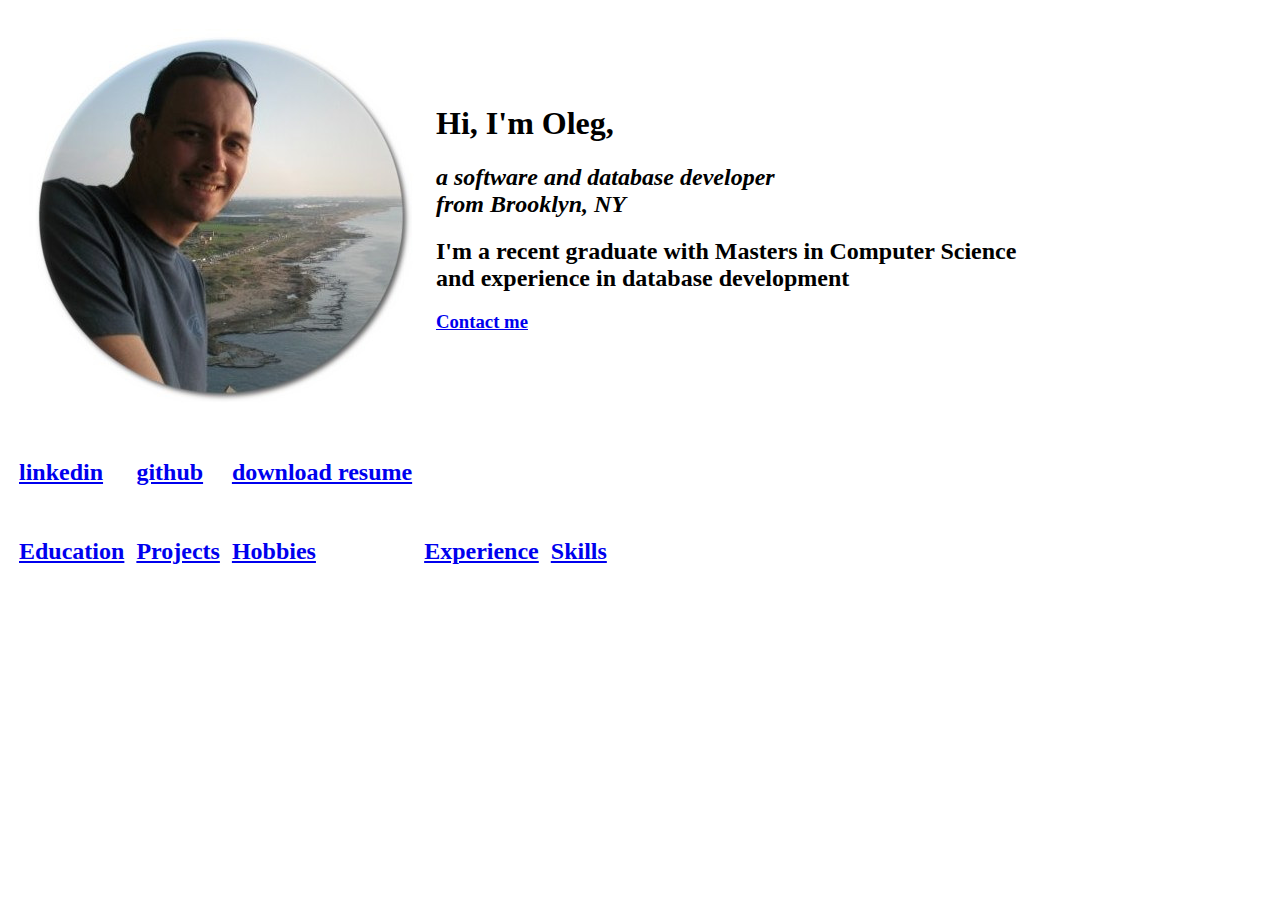
==== index.html @ b2f18710 "initial revision" ====
<!DOCTYPE html>
<html lang="en" dir="ltr">

<head>
  <meta charset="utf-8">
  <meta name="description" content="Personal Site">
  <meta name="author" content="Oleg Lando">
  <title>🚀Oleg's Personal Site</title>
</head>

<body>
  <table cellspacing = '20'
    <tr>
      <td>
        <img src="images/Me.jpg" alt="Profile picture">
      </td>
      <td>
        <h1>Hi, I'm Oleg,</h1>
        <h2><em>a software and database developer <br> from <strong>Brooklyn, NY</strong></em></h2>
        <h2>I'm a recent graduate with Masters in Computer Science <br> and experience in database
          development
        </h2>
        <h3><a href="contact_me.html">Contact me</a></h3>
      </td
    </tr>
  </table>

  <table cellspacing="10">
    <tr>
      <td>
        <h2><a href="http:\\www.linkedin.com/in/oleg-lando">linkedin</a></h2>
      </td>
      <td>
        <h2><a href="http:\\www.github.com/conehoo">github</a></h2>
      </td>
      <td>
        <h2><a download href="files/Oleg_Lando_Resume.pdf">download resume</a></h2>
      </td>
    </tr>
    <tr>
      <td>
        <h2><a href="education.html">Education</a></h2>
      </td>
      <td>
        <h2><a href="projects.html">Projects</a></h2>
      </td>
      <td>
        <h2><a href="hobbies.html">Hobbies</a></h2>
      </td>
      <td>
        <h2><a href="experience.html">Experience</a></h2>
      </td>
      <td>
        <h2><a href="skills.html">Skills</a></h2>
      </td>
    </tr>
  </table>
</body>

</html>
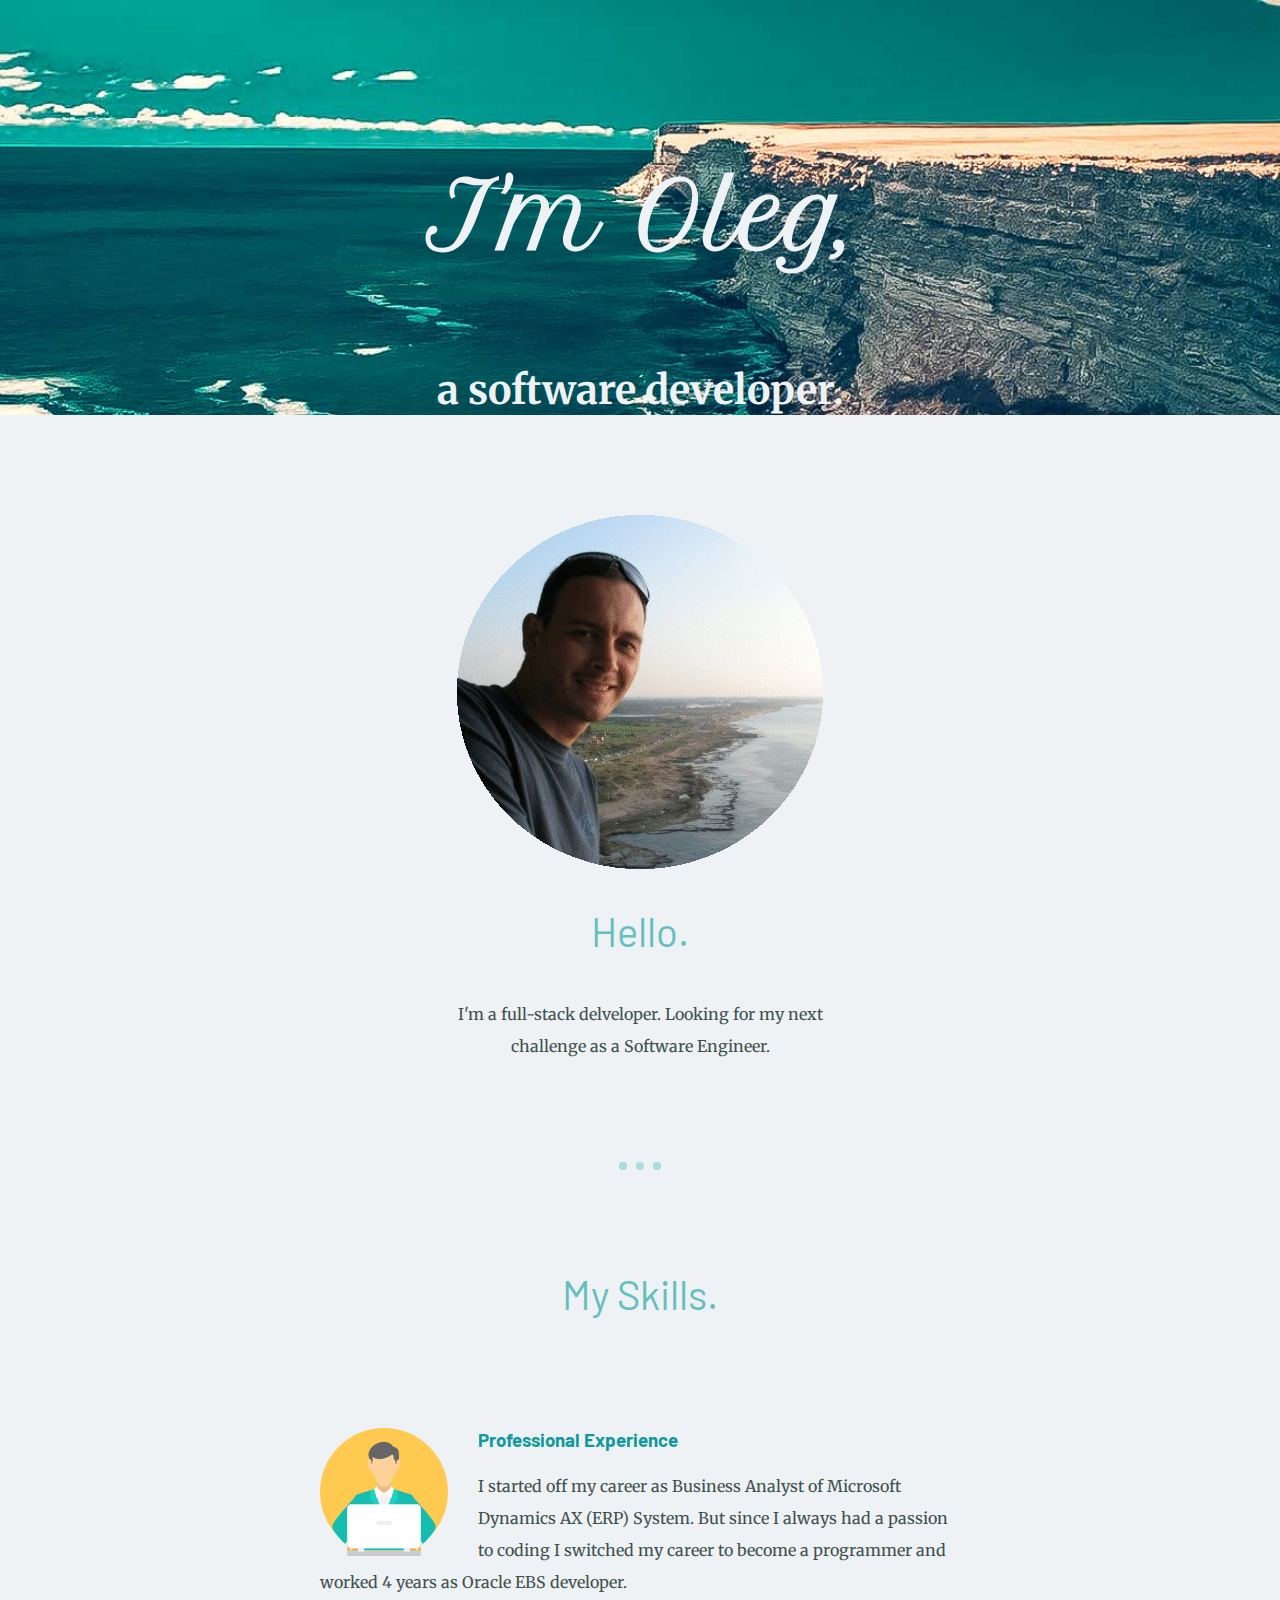
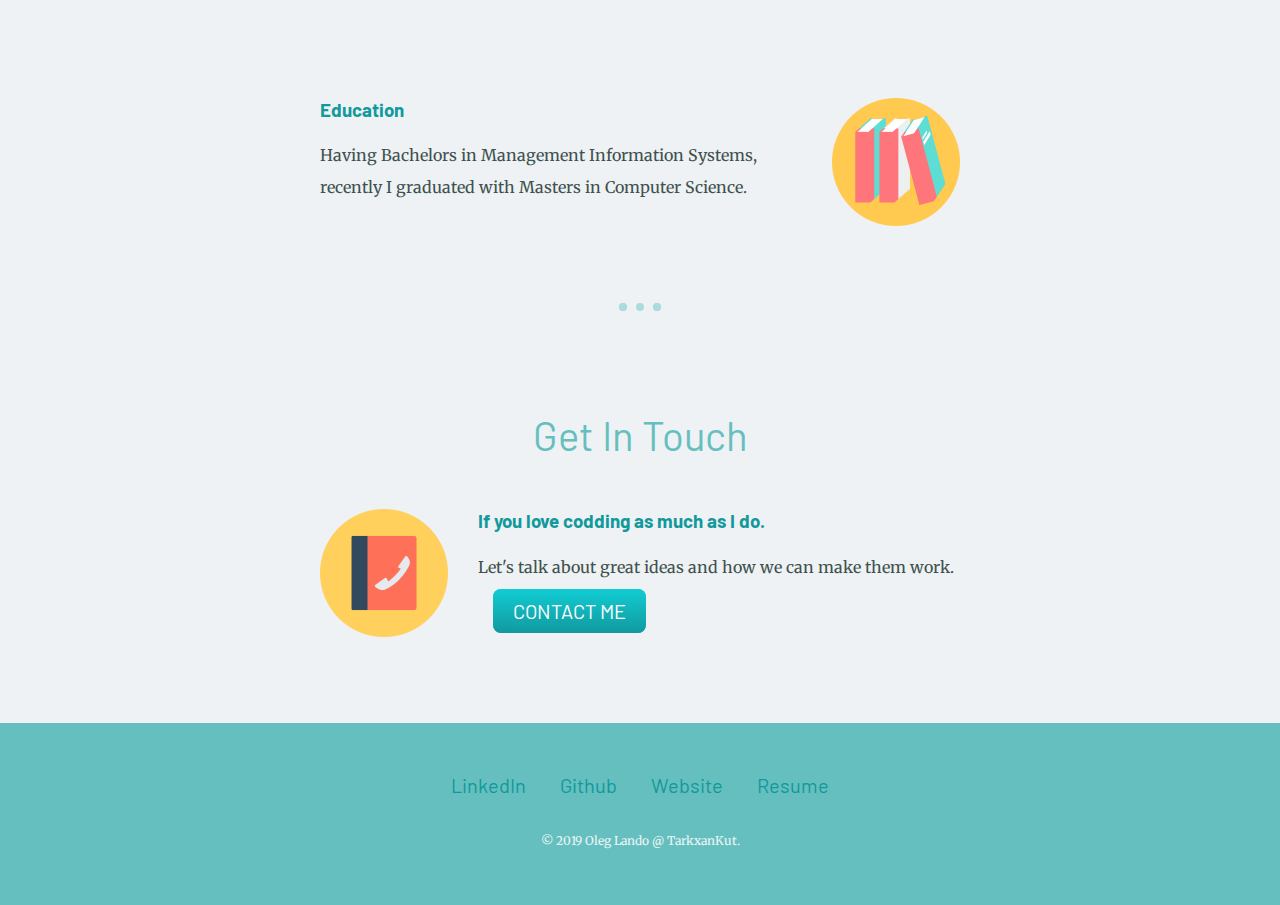
==== commit 89f822b8: "Add files via upload" ====
--- a/index.html
+++ b/index.html
@@ -5,56 +5,61 @@
   <meta charset="utf-8">
   <meta name="description" content="Personal Site">
   <meta name="author" content="Oleg Lando">
-  <title>🚀Oleg's Personal Site</title>
+  <link rel="stylesheet" href="css/styles.css">
+  <link rel="icon" href="images/favicon.ico">
+  <link href="https://fonts.googleapis.com/css?family=Barlow|Merriweather|Petit+Formal+Script" rel="stylesheet">
 </head>
 
 <body>
-  <table cellspacing = '20'
-    <tr>
-      <td>
-        <img src="images/Me.jpg" alt="Profile picture">
-      </td>
-      <td>
-        <h1>Hi, I'm Oleg,</h1>
-        <h2><em>a software and database developer <br> from <strong>Brooklyn, NY</strong></em></h2>
-        <h2>I'm a recent graduate with Masters in Computer Science <br> and experience in database
-          development
-        </h2>
-        <h3><a href="contact_me.html">Contact me</a></h3>
-      </td
-    </tr>
-  </table>
+  <div class="top-container">
+    <h1>I'm Oleg,</h1>
+    <h6>a software developer.</h2>
+  </div>
 
-  <table cellspacing="10">
-    <tr>
-      <td>
-        <h2><a href="http:\\www.linkedin.com/in/oleg-lando">linkedin</a></h2>
-      </td>
-      <td>
-        <h2><a href="http:\\www.github.com/conehoo">github</a></h2>
-      </td>
-      <td>
-        <h2><a download href="files/Oleg_Lando_Resume.pdf">download resume</a></h2>
-      </td>
-    </tr>
-    <tr>
-      <td>
-        <h2><a href="education.html">Education</a></h2>
-      </td>
-      <td>
-        <h2><a href="projects.html">Projects</a></h2>
-      </td>
-      <td>
-        <h2><a href="hobbies.html">Hobbies</a></h2>
-      </td>
-      <td>
-        <h2><a href="experience.html">Experience</a></h2>
-      </td>
-      <td>
-        <h2><a href="skills.html">Skills</a></h2>
-      </td>
-    </tr>
-  </table>
+  <div class="middle-container">
+    <div class="profile">
+      <img src="images/me.gif" alt="">
+      <h2>Hello.</h2>
+      <p class="intro">I'm a full-stack delveloper. Looking for my next challenge as a Software Engineer.</p>
+    </div>
+    <hr>
+    <div class="skills">
+      <h2>My Skills.</h2>
+      <div class="skill-row">
+        <img class="experience-image" src="images/experience.png" alt="experience-image">
+        <h3>Professional Experience</h3>
+        <p>I started off my career as Business Analyst of Microsoft Dynamics AX (ERP) System.
+          But since I always had a passion to coding I switched my career to become a programmer
+          and worked 4 years as Oracle EBS developer.</p>
+      </div>
+      <div class="skill-row">
+        <img class="education-image" src="images/education.png" alt="education-image">
+        <h3>Education</h3>
+        <p>Having Bachelors in Management Information Systems, recently I graduated
+          with Masters in Computer Science.</p>
+      </div>
+    </div>
+    <hr>
+
+    <div class="contact-me">
+      <h2>Get In Touch</h2>
+      <div class="contact-me-row">
+        <img class="contacts-image" src="images/phone-book.png" alt="">
+        <h3>If you love codding as much as I do.</h3>
+        <p>Let's talk about great ideas and how we can make them work.</p>
+        <a class="btn" href="mailto:tarkxankut@gmail.com">CONTACT ME</a>
+      </div>
+    </div>
+  </div>
+
+  <div class="bottom-container">
+    <a class="footer-link" href="http://www.linkedin.com/in/oleg-lando/">LinkedIn</a>
+    <a class="footer-link" href="https://www.github.com/conehoo/">Github</a>
+    <a class="footer-link" href="https://tarkxan.github.io/cv/">Website</a>
+    <a class="footer-link" download  href="files/Oleg_Lando_Resume.pdf">Resume</a>
+    <p class="copyright">© 2019 Oleg Lando @ TarkxanKut.</p>
+  </div>
+
 </body>
 
 </html>
--- a/css/styles.css
+++ b/css/styles.css
@@ -0,0 +1,149 @@
+body {
+  color: #40514E;
+  background: #eef2f5;
+  margin: 0;
+  text-align: center;
+  font-family: 'Merriweather', serif;
+}
+
+h1 {
+  font-size: 5.625rem;
+  margin-top: 50px auto 0 auto;
+  /*font-family: 'Charm', cursive;*/
+  font-family: 'Petit Formal Script', cursive;
+  color: #eef2f5;
+  /*line-height: 2;*/
+}
+h6{
+  font-size: 2.5rem;
+  color: #eef2f5;
+}
+h2{
+  font-size: 2.5rem;
+  font-family: 'Barlow', sans-serif;
+  color: #66BFBF;
+  font-weight: normal;
+  padding-bottom: 10px;
+}
+h3{
+  font-family: 'Barlow', sans-serif;
+  color: #11999B;
+}
+
+p{
+  line-height: 2; /*the gap between lines*/
+}
+
+hr{
+  border: dotted #acdbdf 8px;
+  border-bottom: none; /*single dotted*/
+  width: 2%;
+  margin: 100px auto;
+}
+
+a{
+  color: #11999B;
+
+  font-family: 'Barlow', sans-serif;
+  font-size: 1.25rem;
+  margin: 15px 15px;
+  text-decoration: none;
+}
+
+a:hover{
+  color: #EAF6F6;
+}
+
+.top-container {
+  background: url('../images/tarkxankut.jpg');
+  background-repeat: no-repeat;
+  background-size: 100%;
+  /*position: relative;*/
+  padding-top: 100px;
+}
+
+.middle-container {
+  margin: 100px 0;
+}
+
+
+.bottom-container {
+  background-color: #66BFBF;
+  padding: 50px 0 20px;
+}
+
+
+
+.intro{
+  width: 30%; /*Instead of one wide line of text*/
+  margin: auto; /*to center*/
+}
+
+.skill-row{
+  width: 50%;
+  margin: 100px auto 100px auto; /*to make more space from top and bottom and center*/
+  text-align: left;
+}
+
+.experience-image{
+  width: 20%; /*to make image 25% of its its parent (skill-row)*/
+  float: left; /*to wrap the image*/
+  margin-right: 30px;
+}
+
+.education-image{
+  width: 20%; /*to make image 25% of its parent (skill-row)*/
+  float: right; /*to wrap the image*/
+  margin-left: 30px;
+}
+
+.skill-row{
+  width: 50%;
+  margin: 100px auto 100px auto; /*to make more space from top and bottom and center*/
+  text-align: left;
+}
+
+.contact-me-row{
+  width: 50%;
+  margin: 40px auto 60px; /*to make more space from top and bottom and center*/
+  text-align: left;
+}
+
+.contacts-image{
+  width: 20%; /*to make image 25% of its its parent (skill-row)*/
+  float: left; /*to wrap the image*/
+  margin-right: 30px;
+}
+
+.copyright{
+  color: #EAF6F6;
+  font-size: 0.75rem;
+  padding: 20px 0;
+}
+
+.btn {
+  background: #11cdd4;
+  background-image: -webkit-linear-gradient(top, #11cdd4, #11999e);
+  background-image: -moz-linear-gradient(top, #11cdd4, #11999e);
+  background-image: -ms-linear-gradient(top, #11cdd4, #11999e);
+  background-image: -o-linear-gradient(top, #11cdd4, #11999e);
+  background-image: linear-gradient(to bottom, #11cdd4, #11999e);
+  -webkit-border-radius: 8;
+  -moz-border-radius: 8;
+  border-radius: 8px;
+  font-family: 'Barlow', sans-serif;
+  color: #ffffff;
+  font-size: 20px;
+  padding: 10px 20px 10px 20px;
+  text-decoration: none;
+}
+
+.btn:hover {
+  background: #30e3cb;
+  background-image: -webkit-linear-gradient(top, #30e3cb, #2bc4ad);
+  background-image: -moz-linear-gradient(top, #30e3cb, #2bc4ad);
+  background-image: -ms-linear-gradient(top, #30e3cb, #2bc4ad);
+  background-image: -o-linear-gradient(top, #30e3cb, #2bc4ad);
+  background-image: linear-gradient(to bottom, #30e3cb, #2bc4ad);
+  text-decoration: none;
+}
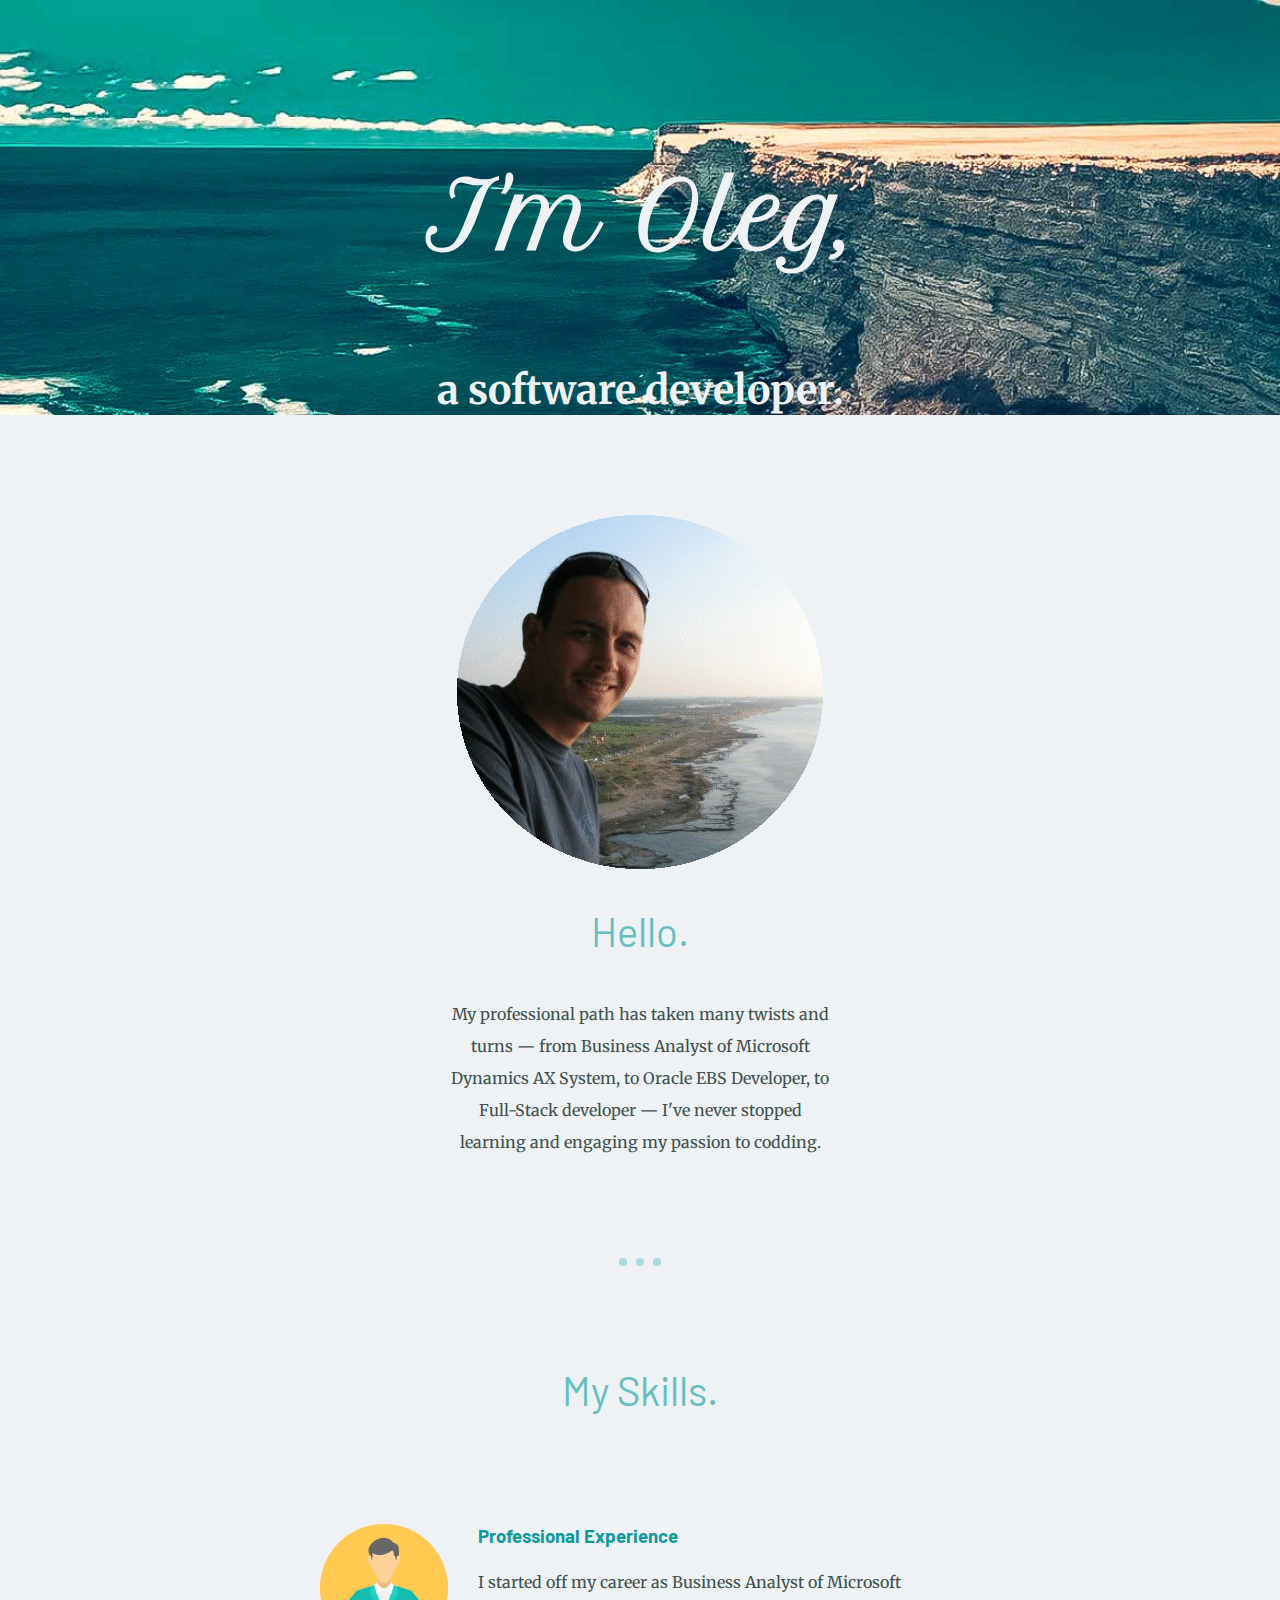
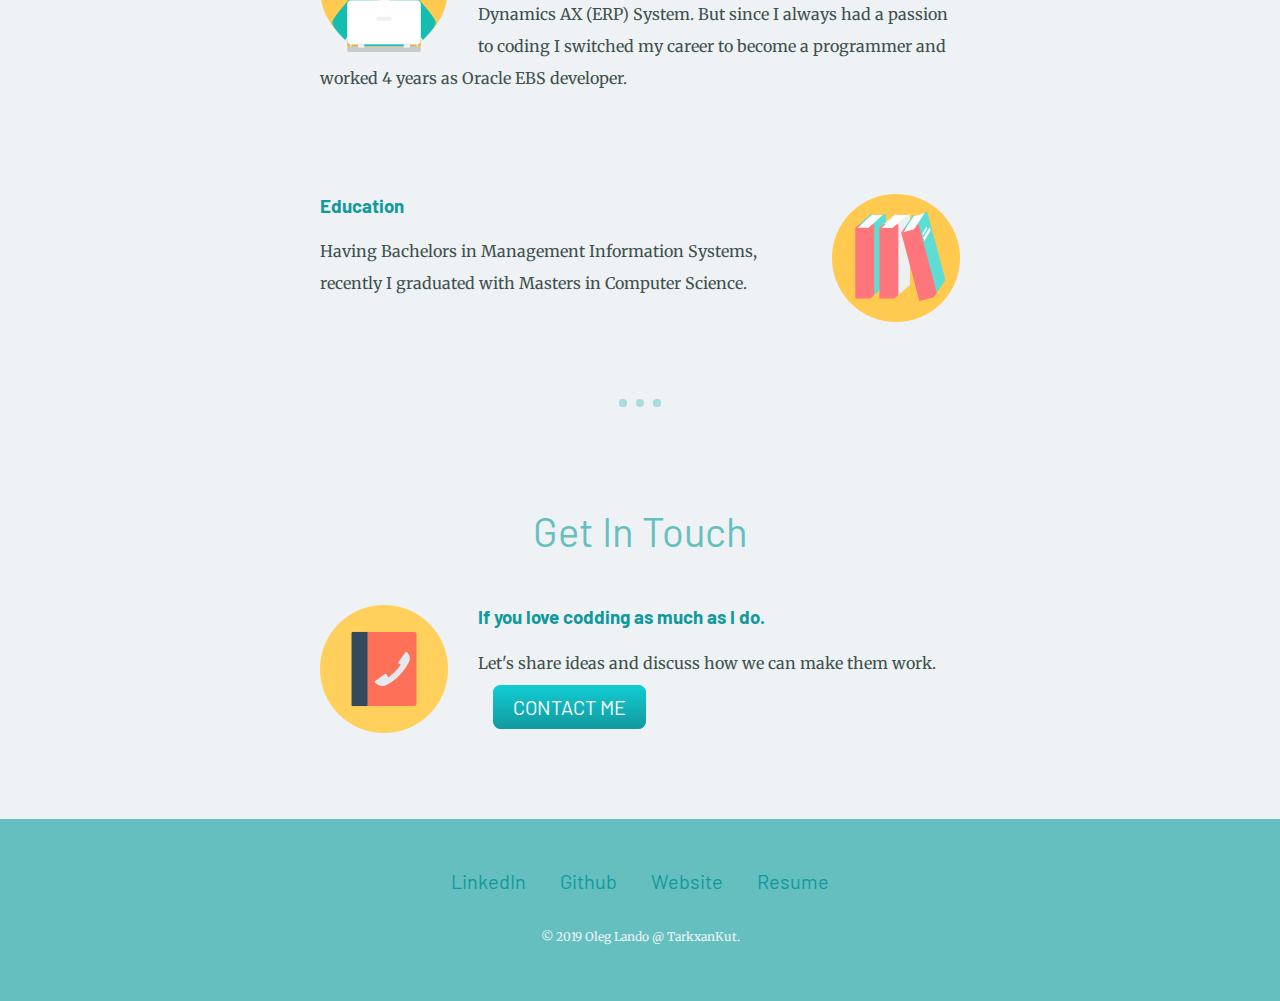
==== commit 1fffec86: "Update index.html" ====
--- a/index.html
+++ b/index.html
@@ -20,7 +20,9 @@
     <div class="profile">
       <img src="images/me.gif" alt="">
       <h2>Hello.</h2>
-      <p class="intro">I'm a full-stack delveloper. Looking for my next challenge as a Software Engineer.</p>
+      <p class="intro">My professional path has taken many twists and turns —
+        from Business Analyst of Microsoft Dynamics AX System, to Oracle EBS Developer,
+        to Full-Stack developer — I've never stopped learning and engaging my passion to codding.</p>
     </div>
     <hr>
     <div class="skills">
@@ -46,7 +48,7 @@
       <div class="contact-me-row">
         <img class="contacts-image" src="images/phone-book.png" alt="">
         <h3>If you love codding as much as I do.</h3>
-        <p>Let's talk about great ideas and how we can make them work.</p>
+        <p>Let's share ideas and discuss how we can make them work.</p>
         <a class="btn" href="mailto:tarkxankut@gmail.com">CONTACT ME</a>
       </div>
     </div>
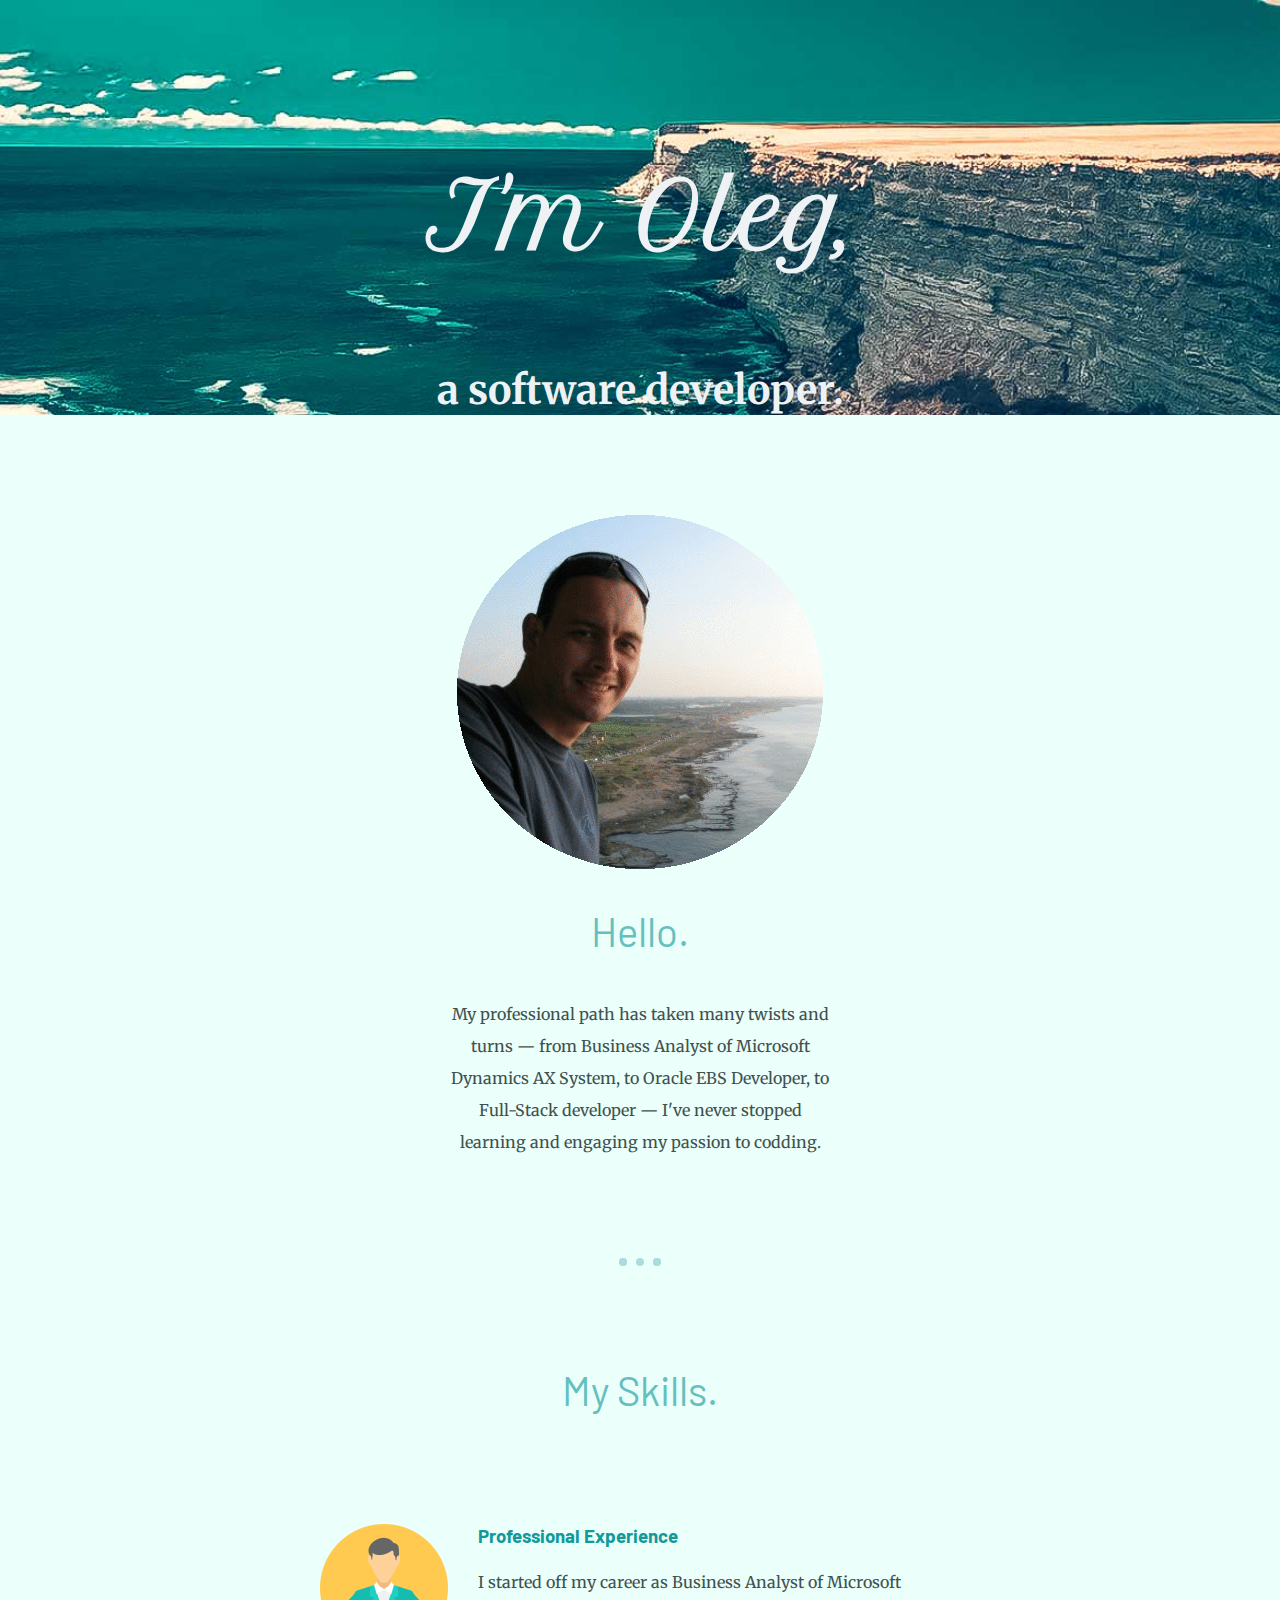
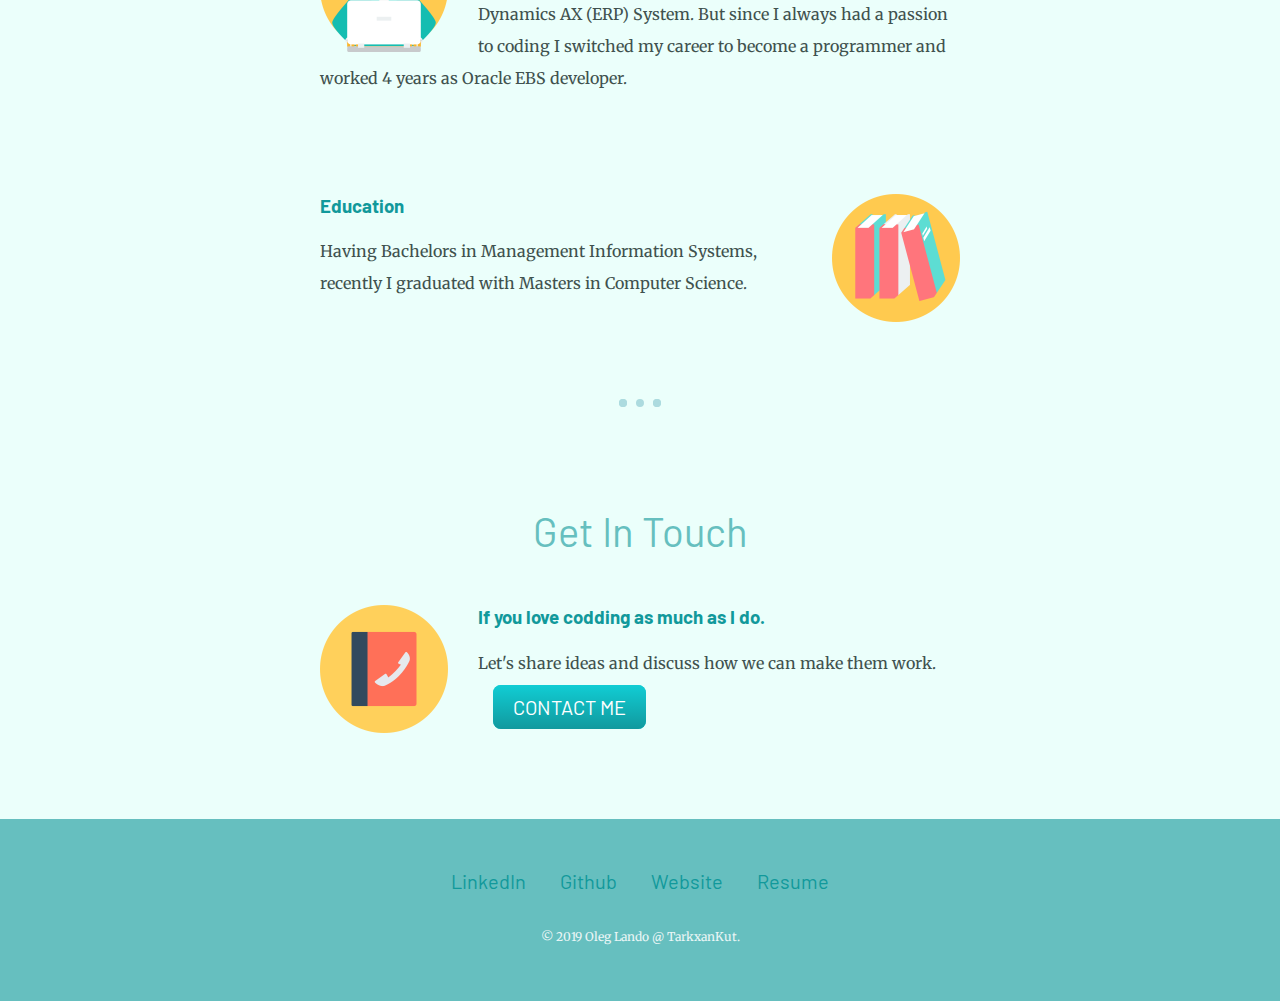
==== commit 393d110f: "Update index.html" ====
--- a/index.html
+++ b/index.html
@@ -56,7 +56,7 @@
 
   <div class="bottom-container">
     <a class="footer-link" href="http://www.linkedin.com/in/oleg-lando/">LinkedIn</a>
-    <a class="footer-link" href="https://www.github.com/conehoo/">Github</a>
+    <a class="footer-link" href="https://www.github.com/tarkxan/">Github</a>
     <a class="footer-link" href="https://tarkxan.github.io/cv/">Website</a>
     <a class="footer-link" download  href="files/Oleg_Lando_Resume.pdf">Resume</a>
     <p class="copyright">© 2019 Oleg Lando @ TarkxanKut.</p>
--- a/css/styles.css
+++ b/css/styles.css
@@ -1,6 +1,6 @@
 body {
   color: #40514E;
-  background: #eef2f5;
+  background: #ebfffb;
   margin: 0;
   text-align: center;
   font-family: 'Merriweather', serif;
@@ -58,7 +58,7 @@
   background: url('../images/tarkxankut.jpg');
   background-repeat: no-repeat;
   background-size: 100%;
-  /*position: relative;*/
+  position: relative;
   padding-top: 100px;
 }
 
@@ -66,13 +66,10 @@
   margin: 100px 0;
 }
 
-
 .bottom-container {
   background-color: #66BFBF;
   padding: 50px 0 20px;
 }
-
-
 
 .intro{
   width: 30%; /*Instead of one wide line of text*/
